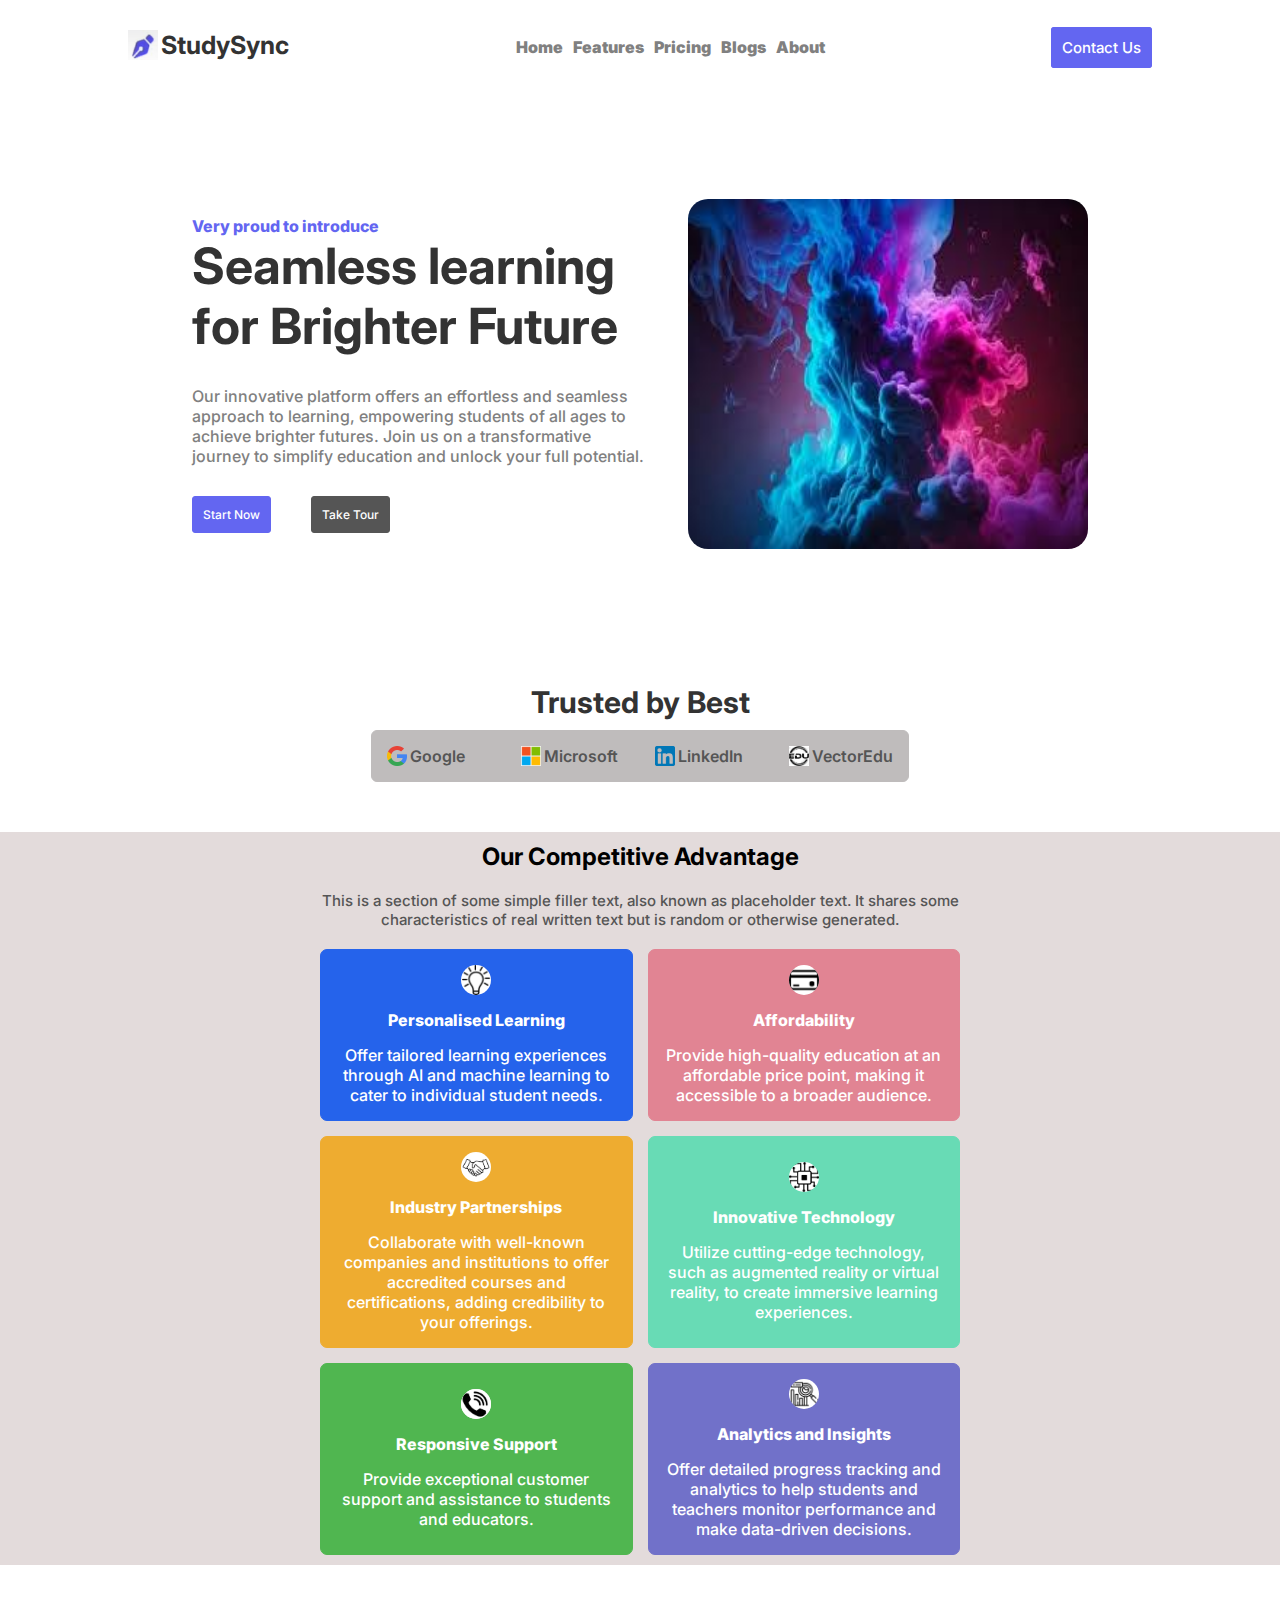
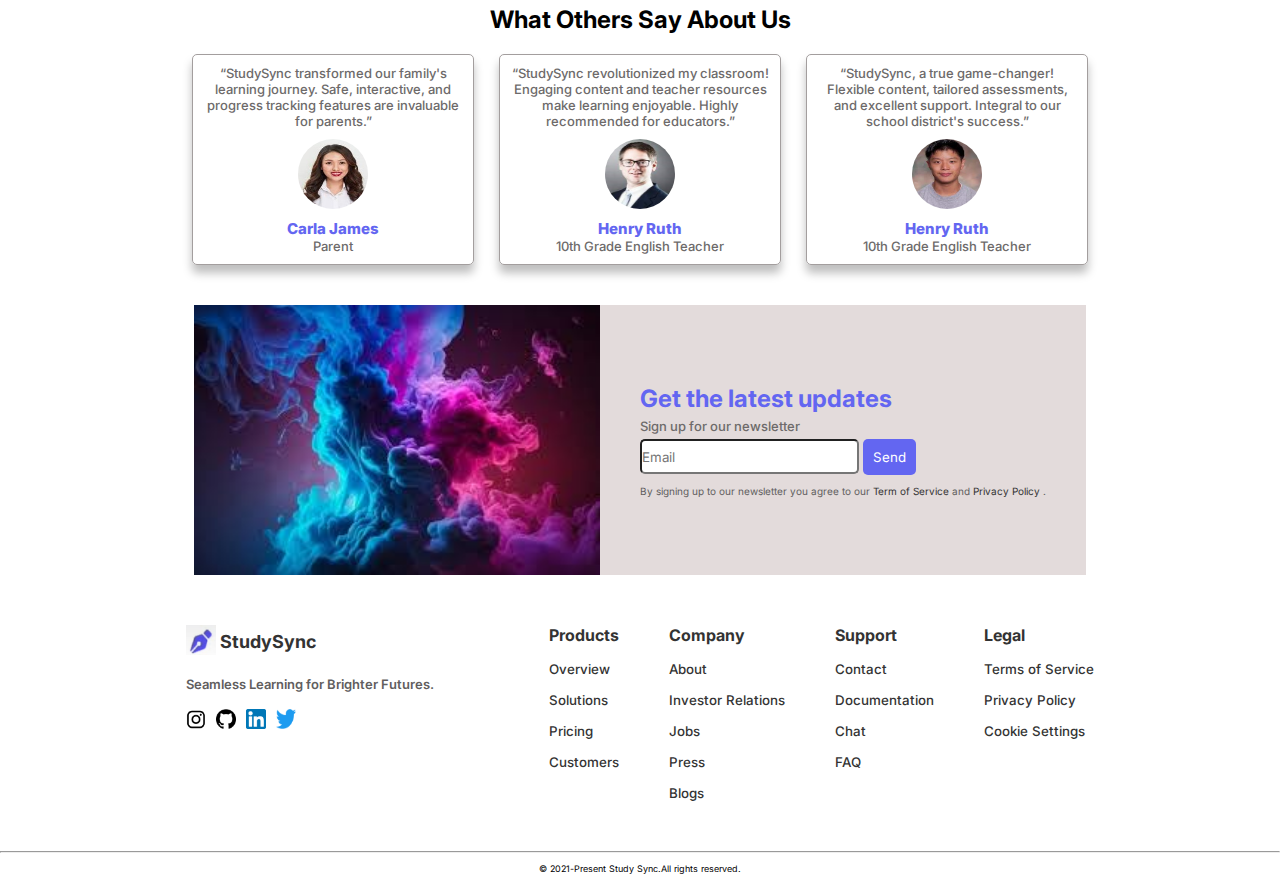
==== studysync.html @ d6666230 "Initial commit" ====
<!DOCTYPE html>
<html lang="en">
<head>
    <meta charset="UTF-8">
    <meta name="viewport" content="width=device-width, initial-scale=1.0">
    <title>StudySync</title>
    <link rel="stylesheet" href="studysync.css">
    <link rel="shortcut icon" href="logo.png" type="image/x-icon">
</head>
<body>
    <header>
        <div class="headerbox">
            <div class="logobox">
                <a href="#logo"><img id="logoicon" src="logo.png" alt=""></a> 
                <a href="#studysync"> <p id="logotext">StudySync</p></a>
            </div>
            <nav id="nav">
                <a href="">Home</a>
                <a href="">Features</a>
                <a href="">Pricing</a>
                <a href="">Blogs</a>
                <a href="">About</a>
            </nav>
            <div id="button1">
                <a href="">Contact Us</a>
            </div>
        </div>
    </header>

    <div class="content">
        <div class="mainbox">
            <div class="leftbox">
<p id="p1">Very proud to introduce</p>
<p id="p2">Seamless learning for Brighter Future</p>
<p id="p3"> Our innovative platform offers an effortless and seamless approach to learning, empowering students of all ages to achieve brighter futures. Join us on a transformative journey to simplify education and unlock your full potential.</p>
 <div id="button2">
<a id="startbutton" href="">Start Now</a>  
 <a id="taketourbutton" href="">Take Tour</a> 
</div>        
</div>
            <div class="rightbox">
<img src="colorsplash.jpeg" alt="">
            </div>
        </div>
    </div>

    <div class="box">
        <p class="part1">Trusted by Best</p>
<div class="part2">
    <div class="logobox">
        <img src="google.webp" alt="">
        <span>Google</span>
    </div>
    <div class="logobox">
        <img src="Microsoft.png" alt="">
        <span>Microsoft</span>
    </div>
    <div class="logobox">
        <img src="linkedin.png" alt="">
        <span>LinkedIn</span>
    </div>
    <div class="logobox">
        <img src="VectorEdu.jpg" alt="">
        <span>VectorEdu</span>
    </div>

</div>
    </div>

<div class="greybox">
<div class="cardhead">
    <div class="head1">
        <span>Our Competitive Advantage</span>
    </div>
    <div class="head2">
        <p>This is a section of some simple filler text, also known as placeholder text. It shares some characteristics of real written text but is random or otherwise generated.</p>
    </div>
</div>


    <div class="cardsbox">
        <div class="card1">
            <img id="img" src="icon1.png" alt="">
            <div class="text">
<div class="heading">
    <span>Personalised Learning</span>
</div>
<div class="info">
<p> Offer tailored learning experiences through AI and machine learning to cater to individual student needs.</p>
</div>
            </div>
        </div>
        <div class="card2">
            <img id="img" src="icon2.png" alt="">
        
        <div class="text">
        <div class="heading">
            <span>Affordability</span>
        </div>
        <div class="info">
            <p>Provide high-quality education at an affordable price point, making it accessible to a broader audience.</p>
        </div>
        </div>
        </div>
        <div class="card3">
            <img id="img" src="icon3.jpg" alt="">
        
        <div class="text">
            <div class="heading">
                <span>Industry Partnerships</span>
            </div>
            <div class="info">
                <p> Collaborate with well-known companies and institutions to offer accredited courses and certifications, adding credibility to your offerings.</p>
            </div>
        </div>
    </div>
        <div class="card4">
            <img src="icon4.png" alt="" id="img">
            <div class="text">
                <div class="heading">
                   <span>Innovative Technology</span> 
                </div>
                <div class="info">
                    <p>Utilize cutting-edge technology, such as augmented reality or virtual reality, to create immersive learning experiences.</p>
                </div>
            </div>
        </div>
        <div class="card5">
            <img src="icon5.jpg" alt="" id="img">
            <div class="text">
                <div class="heading">
                    <span>Responsive Support</span>
                </div>
                <div class="info">
<p> Provide exceptional customer support and assistance to students and educators.</p>
                </div>
            </div>
        </div>
        <div class="card6">
            <img src="icon6.png" alt="" id="img">
            <div class="text">
                <div class="heading">
                    <span>Analytics and Insights</span>
                </div>
                <div class="info">
                    Offer detailed progress tracking and analytics to help students and teachers monitor performance and make data-driven decisions.
                </div>
            </div>
        </div>
        
    </div>
</div>

<div class="lastbox">
    <div class="testimonial">
        <div class="upperbox">
<span>What Others Say About Us</span>
        </div>
        <div class="lowerbox">
<div class="person1">
    <div class="review">
       <p> “StudySync transformed our family's learning journey. Safe, interactive, and progress tracking features are invaluable for parents.”</p> 
    </div>
    <img class="person" src="p1.jpeg" alt="">
    <div class="personinfo">
        <p class="name">Carla James</p>
        <p class="designation">Parent</p>
    </div>
</div>
<div class="person2">
    <div class="review">
        <p>“StudySync revolutionized my classroom! Engaging content and teacher resources make learning enjoyable. Highly recommended for educators.”</p> 
     </div>
     <img class="person" src="p2.jpeg" alt="">
     <div class="personinfo">
         <p class="name">Henry Ruth</p>
         <p class="designation">10th Grade English Teacher</p>
     </div>
</div>
<div class="person3">
    <div class="review">
        <p>“StudySync, a true game-changer! Flexible content, tailored assessments, and excellent support. Integral to our school district's success.”</p> 
     </div>
     <img class="person" src="p3.jpeg" alt="">
     <div class="personinfo">
         <p class="name">Henry Ruth</p>
         <p class="designation">10th Grade English Teacher</p>
     </div>
</div>
        </div>
    </div>

<div class="newsletter">
        <img class="imgbox" src="colorsplash.jpeg" alt="">

<div class="textbox">
    <div class="update"><p>Get the latest updates</p></div>
    <div class="sign"><p>Sign up for our newsletter</p></div>
    <div class="input">
<input type="email" class="mail" placeholder="Email"/>
<button class="send">Send</button></div>
<div class="agreement">
    By signing up to our newsletter you agree to our
    <a href="#" class="newslink">
        Term of Service
     </a> 
    and 
    <a href="#" class="newslink">
        Privacy Policy
    </a>.
</div>
    </div>
</div>
</div>

</div>

<div class="finalbox">

    <div class="companyinfo">
        <div class="logobox2">
            <a href="#logo"><img id="logoicon2" src="logo.png" alt=""></a> 
            <a href="#studysync"> <p id="logotext2">StudySync</p></a>
        </div>
        <p id="line">Seamless Learning for Brighter Futures.</p>
<div class="logoicons">
    <a href="#"> <img class="icons" src="insta.png" alt=""></a>
    <a href="#"><img class="icons" src="GITHUB.png" alt=""></a>
    <a href="#"><img class="icons" src="linkedin.png" alt=""></a>
    <a href="#"><img class="icons" src="twitter.png" alt=""></a>
</div>

    </div>


   <div class="right">
<div class="slip">
        <div class="title">Products</div>
        <div class="list">
            <a href="#">  <p>Overview</p></a>
                <a href="#"> <p>Solutions</p></a>
                    <a href="#">    <p>Pricing</p></a>
                        <a href="#">    <p>Customers</p></a>
        </div>
    </div>

    <div class="slip">
        <div class="title">Company</div>
        <div class="list">
            <a href="#">     <p>About</p> </a>
                <a href="#">     <p>Investor Relations</p></a>
                    <a href="#">     <p>Jobs</p></a>
                        <a href="#">     <p>Press</p></a>
                            <a href="#">     <p>Blogs</p></a>
        </div>
    </div>

    <div class="slip">
        <div class="title">Support</div>
        <div class="list">
            <a href="#">     <p>Contact</p></a>
                <a href="#">    <p>Documentation</p></a>
                    <a href="#">    <p>Chat</p></a>
                        <a href="#">     <p>FAQ</p></a>
        </div>
    </div>

    <div class="slip">
        <div class="title">Legal</div>
        <div class="list">
            <a href="#">    <p>Terms of Service</p></a>
                <a href="#">   <p>Privacy Policy</p></a>
                    <a href="#">   <p>Cookie Settings</p></a>
        </div>
    </div>
</div>

</div>



<hr>
<footer>
    <span>&#169 2021-Present Study Sync.All rights reserved.</span>
</footer>

</body>
</html>
---- studysync.css ----
@import url('https://fonts.googleapis.com/css2?family=Inter:wght@100;200;400;500;600;700&display=swap');
:root {
    --primary-color: #6366F1;
    --accent-color: #3f83f8;
    --text-color: #333333;
    --link-color: #2563eb;
    --background-color: #ffffff;
    --light-gray: #f0f0f0;
    --gray: #808080;
    --dark-gray: #555;
}
* {
    margin: 0;
    padding: 0;
    font-family: 'Inter', sans-serif;
    text-decoration: none;
}
body{
    height:100vh;
    width:100vw;
    background-color: var(--background-color);
    }
    header{
        display:flex;
        justify-content: center;
        margin-top:30px;
    }
.headerbox{
    width:80%;
    display:flex;
justify-content: space-between;
align-items: center;

} 
@media (max-width:825px) {
    .mainbox{
        display: flex;
        flex-direction: column;
        align-items: center;
    }
    .header{
        display: flex;
        justify-content: center;
    }
    #nav{
        display: none;
    }
    #button1{
display:none;
    }
    #button2{
        display: flex;
        justify-content: center;
        margin-bottom: 30px;
    }
    .rightbox{
        margin-right:50px;
    }
.part1{
    margin-top:300px;
}
.part2{
   grid-template-columns: repeat(2,1fr);
}
.head1{
    text-align: center;
}
.cardsbox{
    padding-right:70px;
}
.newsletter{
    display:flex;
    flex-direction:column;
    align-items: center;
}
.imgbox{width:320px;}}

@media (max-width:825px){
    .mail{height:20px;}
    .input{
        display:flex;
    }
    .textbox{
padding-bottom: 5px;
    }
    .finalbox{
        display: flex;
        flex-direction: column;
        gap:30px;
    }
    .companyinfo{
        display:flex;
        flex-direction: column;
        align-items:center;
    }
    .right{
        display:flex;
        flex-direction:column;
        align-items:center;
    }
    .list{
        text-align: center;
    }
    .title{
        text-align: center;
    }
}

.logobox{
    display:flex;
}
#logoicon{
    height:30px;
    width:30px;
}
#logotext{
    color: #333333;
    font-weight: bold;
    font-size: 25px;
}
nav{
    display: flex;
    gap:10px;
    font-weight:900;
}
nav a{
    color:var(--gray);
}
#button1 a{
    border:1px solid #6366F1;
background-color:#6366F1 ;
border-radius: 3px;
color:white;
font-weight:500 ;
font-size: 15px;
padding:10px;
}
.content{
    margin-top: 60px;
    display: flex;
    justify-content: center;
    align-items: center;
}
.mainbox{
    display:flex;
    width:70%;
    height:500px;
    align-items: center;

}

.leftbox{
    display:flex;
    flex-direction: column;
    justify-content: center;

    
}
.rightbox{
    display: flex;
    align-items: center;
    padding-left: 40px;
    justify-content: center;
}
#p1{
    color: #6366F1;
    font-weight: 800;
    font-size: medium;
    
   
}
.rightbox img{
    width:400px;
    height:350px;
    border-radius: 20px;
   
}
#p2{
    color: #333333;
   font-size: 50px;
   font-weight: bolder;
   padding-bottom: 30px;
}
#p3{
    color: #808080;
    font-weight: 500;
    padding-bottom: 30px;
}
#button2{
    display:flex;
    gap:40px;   
}
#startbutton{
    border:1px solid #6366F1;
    background-color:#6366F1 ;
    border-radius: 3px;
    color:white;
    font-weight:500 ;
    font-size: 12px;
    padding:10px;

}
#taketourbutton{
    border:1px solid #555 ;
    background-color:#555 ;
    border-radius: 3px;
    color:white;
    font-weight:500 ;
    font-size: 12px;
    padding:10px;  
}
.box{
    margin-top:60px;
 display:flex;
 flex-direction:column;
 align-items: center;   
}
.part1{
color: #333333;
font-weight: bold;
font-size:30px;
}
.part2{
display:grid;
grid-template-columns: repeat(4,1fr);
/*display:flex;
justify-content: space-between;*/
padding:15px;
margin-top: 10px;
gap:30px;
border: 1px solid #bfbcbc;
background-color:#bfbcbc;
border-radius: 6px;
}
.logobox{
    display: flex;
    gap:3px;
}
.part2 img{
    width:20px;
    height:20px;
}
.part2 span{
    color: #555;
    font-weight: 600;
}
.cardhead{
     margin:auto;
     margin-top: 50px;
    width:50%;
    display: flex;
    flex-direction: column;
    justify-content: center;
    align-items: center;
    gap:20px;
    padding-top: 10px;
}
.head1{
    font-weight: bold;
    font-size: x-large;
}
.head2{
    color:#555;
    font-weight: 500;
    text-align: center;
    font-size: 15px;
}



.cardsbox{
    display: grid;
    grid-template-columns: repeat(2,1fr);  
    gap:15px;
    width:50%;
    margin:auto;
    margin-top: 20px;
}
#img{
    height:30px;
    width:30px;
    background-color: #ffffff;
    border-radius: 50%;
}
.card1{
    gap:15px;
    display:flex;
    flex-direction: column;
    justify-content: center;
    align-items: center;
    border: 1px solid #2563eb;
    background-color: #2563eb ;
    border-radius: 7px;
    padding:15px;
}
.card2{
    gap:15px;
    display:flex;
    flex-direction: column;
    justify-content: center;
    align-items: center;
    border: 1px solid rgb(225, 132, 147);
    background-color:rgb(225, 132, 147) ;
    border-radius: 7px;
    padding:15px;
}
.card3{
    gap:15px;
    display:flex;
    flex-direction: column;
    justify-content: center;
    align-items: center;
    border: 1px solid rgb(238, 172, 48) ;
    background-color:rgb(238, 172, 48) ;
    border-radius: 7px;
    padding:15px;
}
.card4{
    gap:15px;
    display:flex;
    flex-direction: column;
    justify-content: center;
    align-items: center;
    border: 1px solid rgb(104, 219, 181) ;
    background-color: rgb(104, 219, 181) ;
    border-radius: 7px;
    padding:15px;
}
.card5{
    gap:15px;
    display:flex;
    flex-direction: column;
    justify-content: center;
    align-items: center;
    border: 1px solid rgb(80, 182, 80);
    background-color: rgb(80, 182, 80) ;
    border-radius: 7px;
    padding:15px;
}
.card6{
    gap:15px;
    display:flex;
    flex-direction: column;
    justify-content: center;
    align-items: center;
    border: 1px solid rgb(113, 113, 201);
    background-color:rgb(113, 113, 201) ;
    border-radius: 7px;
    padding:15px;
}
.text{
    display: flex;
    flex-direction: column;
    align-items: center;
    color:white;
    gap:15px;
}
.heading{
    
font-weight: 800;
}
.info{
    font-weight: 500;
    text-align: center;
}
.greybox{

    padding-bottom:10px ;
    background-color: #e3dbdb;
}
.testimonial{
   width:70%;
    margin:auto;
    margin-top:40px;
    display:flex;
    flex-direction: column;
    align-items: center;
    gap:20px;
}
.upperbox{
font-weight: bold;
font-size: x-large;
}
.lowerbox{
   display:grid;
   grid-template-columns: repeat(3,1fr);
   gap:25px;
}
.person{
    height:70px;
    width:70px;
    border-radius: 50%;

}
.person1{
    gap:10px;
    display: flex;
    flex-direction: column;
    align-items: center;
    justify-content: center;
    border:1px solid rgb(163, 158, 158);
    box-shadow: 0 8px 10px rgba(0, 0, 0, 0.259);
    border-radius: 5px;
    padding:10px;
}
.person2{
    gap:10px;
    display: flex;
    flex-direction: column;
    align-items: center;
    justify-content: center;
    border:1px solid rgb(163, 158, 158);
    box-shadow: 0 8px 10px rgba(0, 0, 0, 0.259);
    border-radius: 5px;
    padding:10px;
}
.person3{
    gap:10px;
    display: flex;
    flex-direction: column;
    align-items: center;
    justify-content: center;
    border:1px solid rgb(163, 158, 158);
    box-shadow: 0 8px 10px rgba(0, 0, 0, 0.259);
    border-radius: 5px;
    padding:10px;
}
.review{
    color:#6d6a6a;
    font-weight: 500;
    font-size: small;
    text-align: center;
}
.personinfo{
    display:flex;
    flex-direction:column;
    align-items: center;
}
.name{
    color:#6366F1;
    font-weight: 800;
    font-size: 15px;
}
.designation{
    color:#6d6a6a;
    font-size: small;
    font-weight: 500;
}
.newsletter{
    display: flex;
    width:71%;
    justify-content: center;
    margin:auto;
    margin-top:40px;
}
.textbox{
    background-color: #e3dbdb ;
    display: flex;
    flex-direction: column;
   padding-right:40px;
   padding-left: 40px;
    justify-content: center;
    gap:5px;
}
.imgbox{
    height:270px;
}
.update{
    color:#6366F1;
    font-size: x-large;
    font-weight: bold;
}
.sign{
    color:#6d6a6a;
    font-size: small;
    font-weight: 500;
}
.agreement{
    color:#615e5e;
    font-size:x-small;
   margin-top:5px;
}
.mail{
    height:31px;
    border-radius: 5px;
}
.send{
    background-color: #6366F1;
    color:#ffffff;
    padding: 10px;
    border-radius: 5px;
    border:none;
}
.finalbox{
    display:flex;
  justify-content: space-between;  
width:71%;
margin:auto;
margin-top:50px;
}
.companyinfo{
    display: flex;
    flex-direction: column;
    gap:17px;
}
.logobox2{
    display:flex;
    gap:4px;

}
#logoicon2{
    height:30px;
    width:30px;
}
#logotext2{
    color: #333333;
    font-weight: bold;
    font-size: large;
    display: flex;
    align-items: flex-end;
    padding-top: 6px;
}
#line{
    font-size: small;
    font-weight: 600;
    color: #615e5e;
}
.logoicons{
    display:flex;
    justify-content: flex-start;
    gap:10px;
}
.icons{
    width:20px;
    height:20px;
    color: #555;
}
.right{
    display: flex;
    justify-content: space-between;
    gap:50px;
}
.slip{
    display: flex;
    flex-direction: column;
    gap:16px;
}
.title{
    color: #333333;
    font-weight: bold;
}
.list{
    display: flex;
    flex-direction: column;
    color: #5a5757;
    gap:15px;
    font-weight: 500;
    font-size: smaller;
}

footer{
   padding-bottom: 20px;
text-align: center;
font-size: xx-small;
margin-top: 10px;
}
hr{
    margin-top: 50px;
}
   a {
    color: #333333;
    text-decoration: none;
}
.rightbox:hover{
    transform: scale(1.04);
}
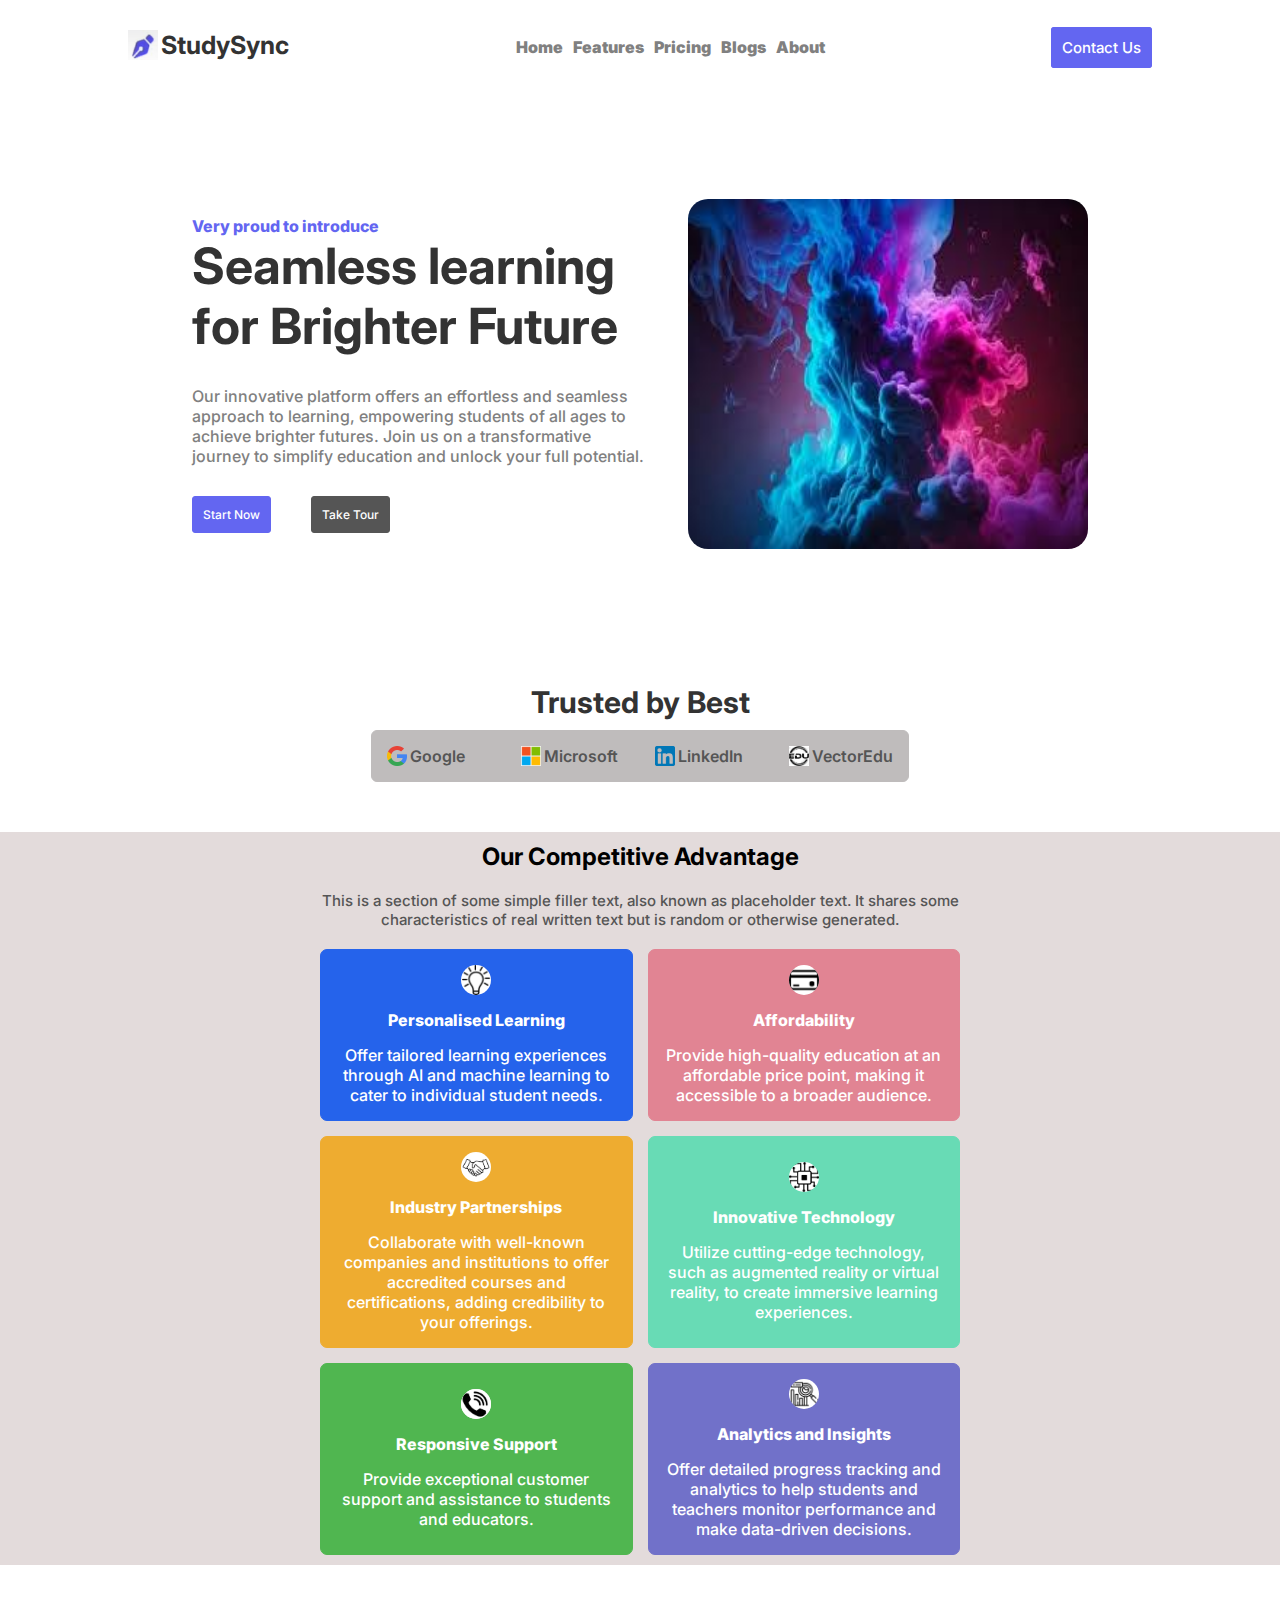
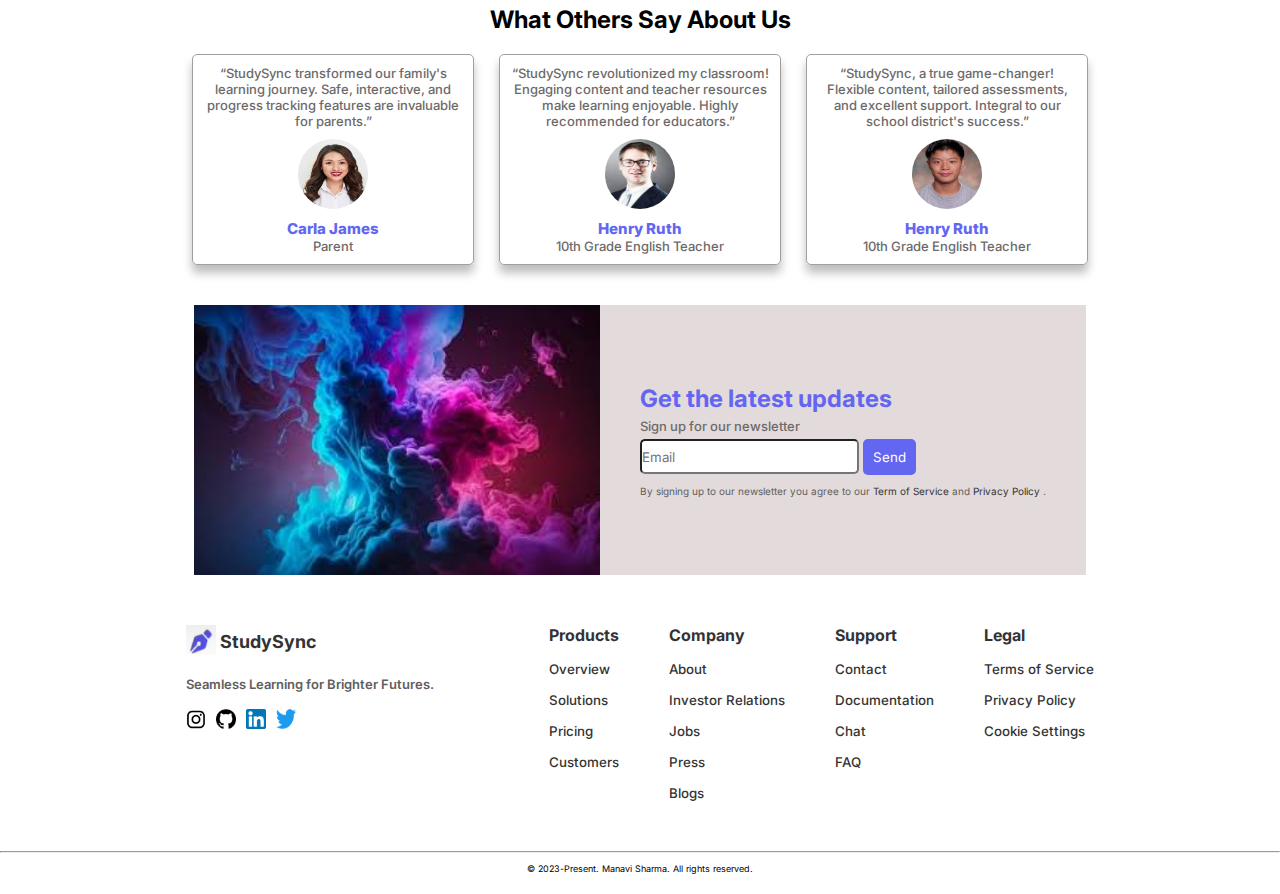
==== commit 29ee5457: "added" ====
--- a/studysync.html
+++ b/studysync.html
@@ -281,7 +281,7 @@
 
 <hr>
 <footer>
-    <span>&#169 2021-Present Study Sync.All rights reserved.</span>
+    <span>&#169 2023-Present. Manavi Sharma. All rights reserved.</span>
 </footer>
 
 </body>
